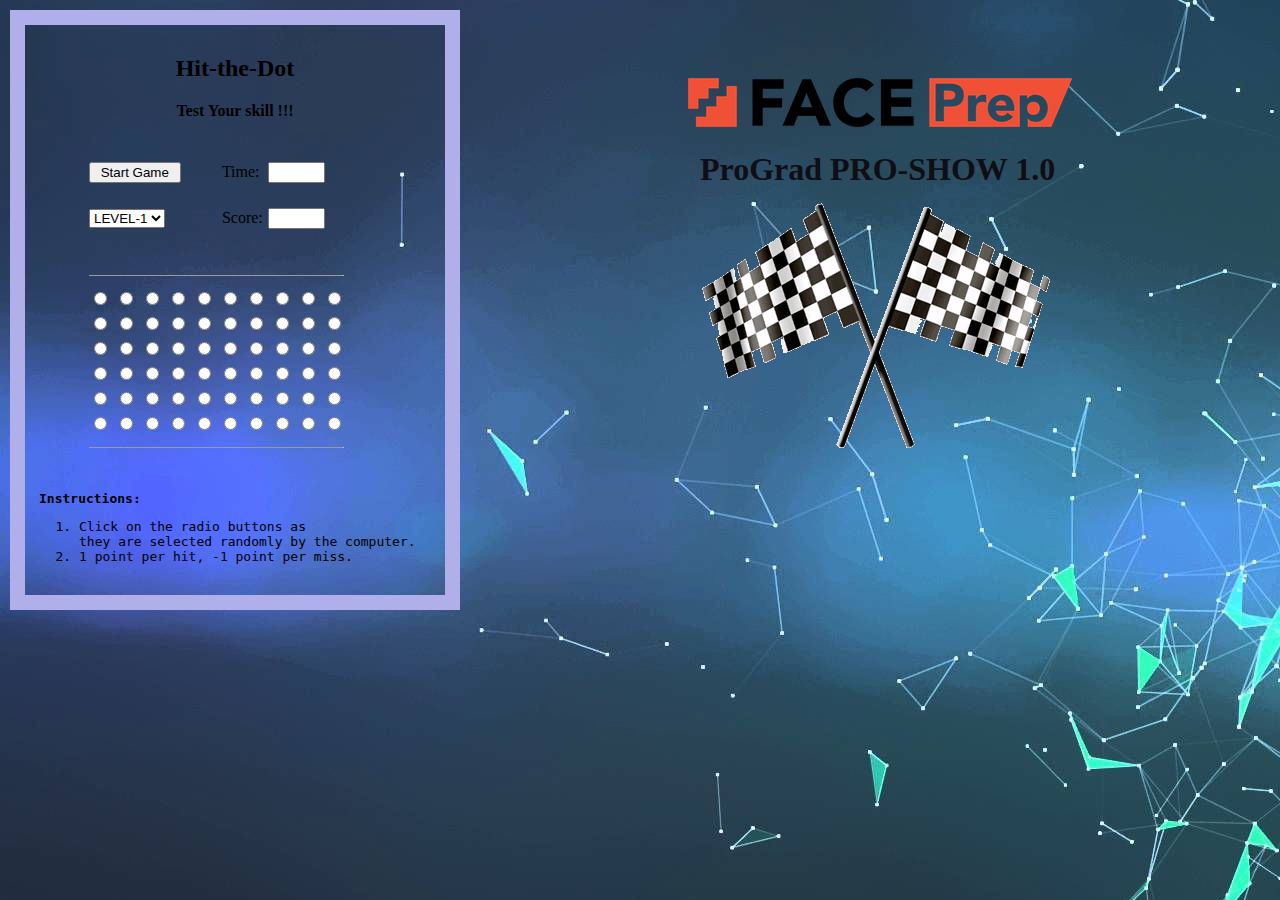
==== index.html @ 685218f2 "Add files via upload" ====
<!DOCTYPE html>
<html lang="en">
<head>
    <meta charset="UTF-8">
    <meta name="viewport" content="width=device-width, initial-scale=1.0">
    <title>Document</title>
    <script src="t.js"></script>
    <link rel="stylesheet" href="style.css">
</head>
<body>
    <div id="heading">
        <h2><strong>Hit-the-Dot</strong></h2>
        <strong>Test Your skill !!!</strong><br><br> 
    </div>
    
    <div id="front-table">
        <form name="cpanel">
        <table cellspacing=3>
        <tr>
        <td><input type="button" name="startstop" value=" Start Game " onClick="play()"></td>
        <td><pre>    </pre></td>
        <td >Time:</td>
        <td><input type="text" name="timeleft" size="4" onFocus="this.blur()"></td>
        </tr>
        <tr>
        <td>
          <select id="button" name="state" onfocus="this.blur()">
            <option value="LEVEL-1" >LEVEL-1</option>
            <option value="LEVEL-2">LEVEL-2</option>
            <option value="LEVEL-3">LEVEL-3</option>
          </select>
        </td>
        <td><pre>    </pre></td>
        <td >Score:</td>
        <td><input type="text" name="score" size="4" onFocus="this.blur()"></td>
        </tr>
        </table>
    </div>
        </form>
       
        <div id="table">
           <form name="dmz">
        <table cellspacing=3>
        <tr>
        <td colspan=10><hr size=1></td>
        </tr>
        <tr>
        <td ><input type="radio" onClick="hithead(0)"></td>
        <td ><input type="radio" onClick="hithead(1)"></td>
        <td ><input type="radio" onClick="hithead(2)"></td>
        <td ><input type="radio" onClick="hithead(3)"></td>
        <td ><input type="radio" onClick="hithead(4)"></td>
        <td ><input type="radio" onClick="hithead(5)"></td>
        <td ><input type="radio" onClick="hithead(6)"></td>
        <td ><input type="radio" onClick="hithead(7)"></td>
        <td ><input type="radio" onClick="hithead(8)"></td>
        <td ><input type="radio" onClick="hithead(9)"></td>
        </tr>
        <tr>
        <td ><input type="radio" onClick="hithead(10)"></td>
        <td ><input type="radio" onClick="hithead(11)"></td>
        <td ><input type="radio" onClick="hithead(12)"></td>
        <td ><input type="radio" onClick="hithead(13)"></td>
        <td ><input type="radio" onClick="hithead(14)"></td>
        <td ><input type="radio" onClick="hithead(15)"></td>
        <td ><input type="radio" onClick="hithead(16)"></td>
        <td ><input type="radio" onClick="hithead(17)"></td>
        <td ><input type="radio" onClick="hithead(18)"></td>
        <td ><input type="radio" onClick="hithead(19)"></td>
        </tr>
        <tr>
        <td ><input type="radio" onClick="hithead(20)"></td>
        <td ><input type="radio" onClick="hithead(21)"></td>
        <td ><input type="radio" onClick="hithead(22)"></td>
        <td ><input type="radio" onClick="hithead(23)"></td>
        <td ><input type="radio" onClick="hithead(24)"></td>
        <td ><input type="radio" onClick="hithead(25)"></td>
        <td ><input type="radio" onClick="hithead(26)"></td>
        <td ><input type="radio" onClick="hithead(27)"></td>
        <td ><input type="radio" onClick="hithead(28)"></td>
        <td ><input type="radio" onClick="hithead(29)"></td>
        </tr>
        <tr>
        <td ><input type="radio" onClick="hithead(30)"></td>
        <td ><input type="radio" onClick="hithead(31)"></td>
        <td ><input type="radio" onClick="hithead(32)"></td>
        <td ><input type="radio" onClick="hithead(33)"></td>
        <td ><input type="radio" onClick="hithead(34)"></td>
        <td ><input type="radio" onClick="hithead(35)"></td>
        <td ><input type="radio" onClick="hithead(36)"></td>
        <td ><input type="radio" onClick="hithead(37)"></td>
        <td ><input type="radio" onClick="hithead(38)"></td>
        <td ><input type="radio" onClick="hithead(39)"></td>
        </tr>
        <tr>
        <td ><input type="radio" onClick="hithead(40)"></td>
        <td ><input type="radio" onClick="hithead(41)"></td>
        <td ><input type="radio" onClick="hithead(42)"></td>
        <td ><input type="radio" onClick="hithead(43)"></td>
        <td ><input type="radio" onClick="hithead(44)"></td>
        <td ><input type="radio" onClick="hithead(45)"></td>
        <td ><input type="radio" onClick="hithead(46)"></td>
        <td ><input type="radio" onClick="hithead(47)"></td>
        <td ><input type="radio" onClick="hithead(48)"></td>
        <td ><input type="radio" onClick="hithead(49)"></td>
        </tr>
        <tr>
        <td ><input type="radio" onClick="hithead(50)"></td>
        <td ><input type="radio" onClick="hithead(51)"></td>
        <td ><input type="radio" onClick="hithead(52)"></td>
        <td ><input type="radio" onClick="hithead(53)"></td>
        <td ><input type="radio" onClick="hithead(54)"></td>
        <td ><input type="radio" onClick="hithead(55)"></td>
        <td ><input type="radio" onClick="hithead(56)"></td>
        <td ><input type="radio" onClick="hithead(57)"></td>
        <td ><input type="radio" onClick="hithead(58)"></td>
        <td ><input type="radio" onClick="hithead(59)"></td>
        </tr>
        <tr><td colspan=10><hr size=1></td>
        </tr></table></form> 
        </div>
        
        <div id="Instructions">
            <table cellspacing=3><tr><td><code>
        <p><strong>Instructions:</strong>
        <ol><li>Click on the radio buttons as<BR>
        they are selected randomly by the computer.<BR>
        <li>1 point per hit, -1 point per miss.<BR>
        </ol></td></tr></table>
        </div>

        <div class="image">
            <img src="face.png" alt="face">
          </div>

        <div class="flag">
            <img src="flag.gif" alt="flag">
        </div>
        
        <div class="proshow">
            <h1><strong>ProGrad PRO-SHOW 1.0</strong></h1>
        </div>
        
</body>
</html>
---- style.css ----
body{
   background-image: url('1.jpg');
    width: 400px;
    height: 550px;
    border: 15px solid rgb(176, 175, 233);
    padding: 10px;
    margin: 10px;
}

div.image{
    position: absolute;
  top: 70px;
  bottom: 80px;
  right: 400px;
  width: 200px;
  height: 100px;
}

div.flag{
    position: absolute;
  top: 200px;
  right: 400px;
  width: 200px;
  height: 100px;
}

div.proshow{
    color: rgb(17, 13, 20);
    position: absolute;
    top: 130px;
    right: 180px;
    width: 400px;
    height: 100px;
}

#heading{
    text-align: center;
}

#front-table{
    padding: 10px;
    padding-left: 50px;
}

#table{
    display: inline-block;
    padding: 10px;
    padding-left: 50px;
    align-items: center;
}

#Instructions{
    display: inline-block;
    text-align: left;
    
}
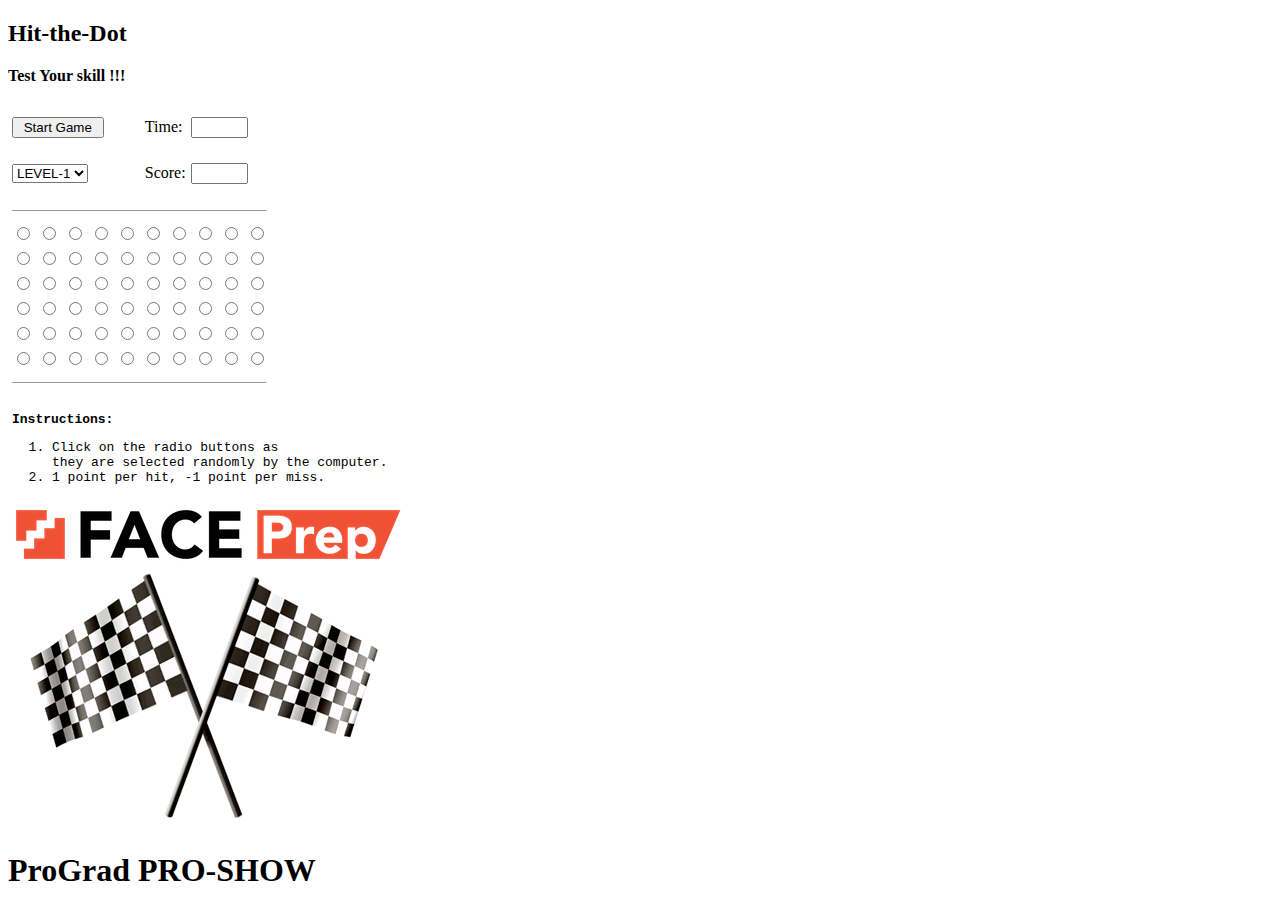
==== commit 30d82ec9: "Update index.html" ====
--- a/index.html
+++ b/index.html
@@ -3,8 +3,8 @@
 <head>
     <meta charset="UTF-8">
     <meta name="viewport" content="width=device-width, initial-scale=1.0">
-    <title>Document</title>
-    <script src="t.js"></script>
+    <title>HIT THE DOT</title>
+    <script src="hit.js"></script>
     <link rel="stylesheet" href="style.css">
 </head>
 <body>
@@ -42,7 +42,7 @@
            <form name="dmz">
         <table cellspacing=3>
         <tr>
-        <td colspan=10><hr size=1></td>
+        <td id="tab" colspan=10 ><hr size=1></td>
         </tr>
         <tr>
         <td ><input type="radio" onClick="hithead(0)"></td>
@@ -138,7 +138,7 @@
         </div>
         
         <div class="proshow">
-            <h1><strong>ProGrad PRO-SHOW 1.0</strong></h1>
+            <h1><strong>ProGrad PRO-SHOW </strong></h1>
         </div>
         
 </body>
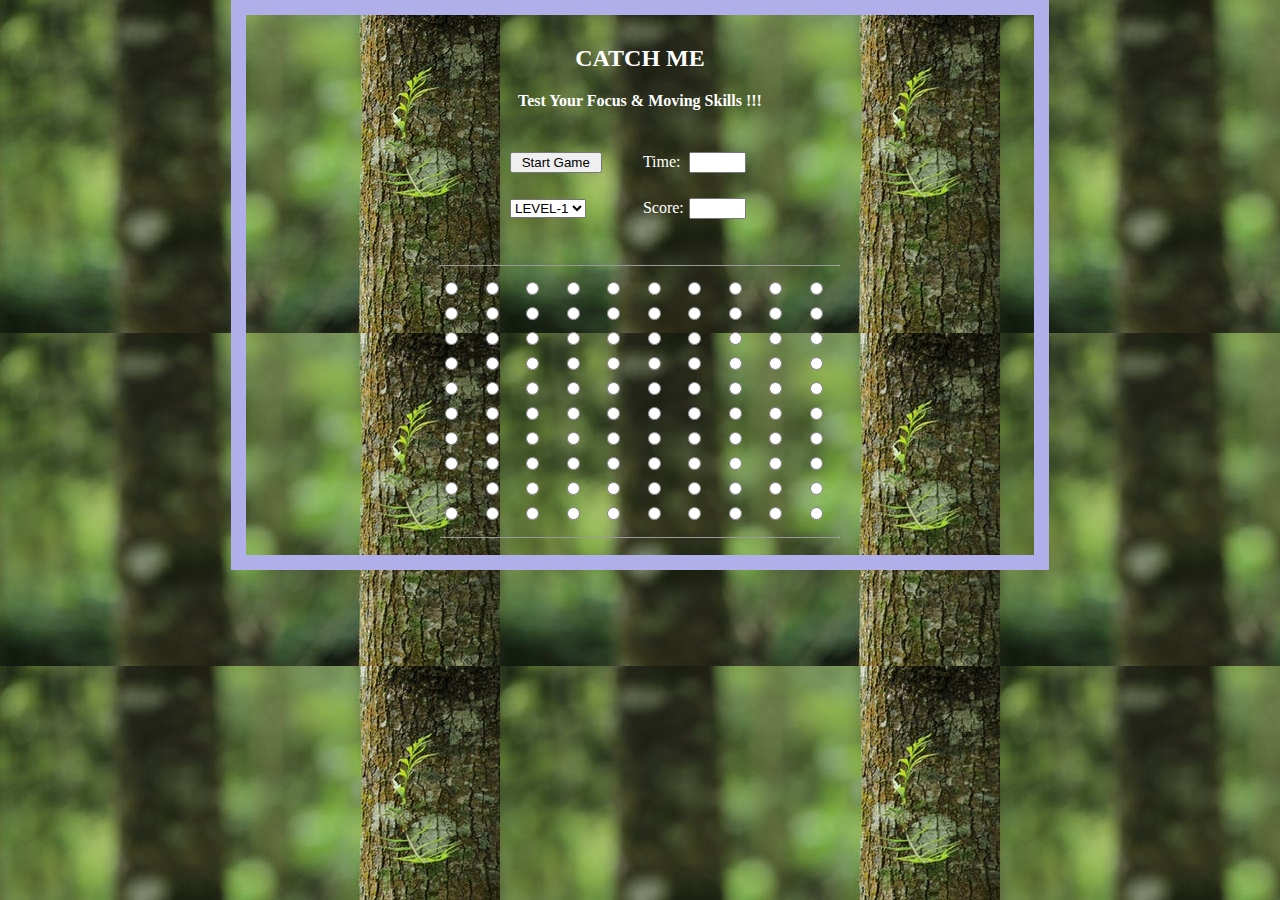
==== commit 8070c154: "Add files via upload" ====
--- a/index.html
+++ b/index.html
@@ -3,14 +3,18 @@
 <head>
     <meta charset="UTF-8">
     <meta name="viewport" content="width=device-width, initial-scale=1.0">
-    <title>HIT THE DOT</title>
+    <title>CATCH ME</title>
     <script src="hit.js"></script>
     <link rel="stylesheet" href="style.css">
+    <audio id="myAudio">
+        <source src="game_over.mp3" type="audio/mpeg">
+    </audio>
+
 </head>
 <body>
     <div id="heading">
-        <h2><strong>Hit-the-Dot</strong></h2>
-        <strong>Test Your skill !!!</strong><br><br> 
+        <h2><strong>CATCH ME</strong></h2>
+        <strong>Test Your Focus & Moving Skills  !!!</strong><br><br> 
     </div>
     
     <div id="front-table">
@@ -39,7 +43,7 @@
         </form>
        
         <div id="table">
-           <form name="dmz">
+           <form name="dmz" style="width: 120%; height: 100%; margin: auto;">
         <table cellspacing=3>
         <tr>
         <td id="tab" colspan=10 ><hr size=1></td>
@@ -116,30 +120,53 @@
         <td ><input type="radio" onClick="hithead(58)"></td>
         <td ><input type="radio" onClick="hithead(59)"></td>
         </tr>
+        <td ><input type="radio" onClick="hithead(60)"></td>
+        <td ><input type="radio" onClick="hithead(61)"></td>
+        <td ><input type="radio" onClick="hithead(62)"></td>
+        <td ><input type="radio" onClick="hithead(63)"></td>
+        <td ><input type="radio" onClick="hithead(64)"></td>
+        <td ><input type="radio" onClick="hithead(65)"></td>
+        <td ><input type="radio" onClick="hithead(66)"></td>
+        <td ><input type="radio" onClick="hithead(67)"></td>
+        <td ><input type="radio" onClick="hithead(68)"></td>
+        <td ><input type="radio" onClick="hithead(69)"></td>
+        </tr>
+        <td ><input type="radio" onClick="hithead(70)"></td>
+        <td ><input type="radio" onClick="hithead(71)"></td>
+        <td ><input type="radio" onClick="hithead(72)"></td>
+        <td ><input type="radio" onClick="hithead(73)"></td>
+        <td ><input type="radio" onClick="hithead(74)"></td>
+        <td ><input type="radio" onClick="hithead(75)"></td>
+        <td ><input type="radio" onClick="hithead(76)"></td>
+        <td ><input type="radio" onClick="hithead(77)"></td>
+        <td ><input type="radio" onClick="hithead(78)"></td>
+        <td ><input type="radio" onClick="hithead(79)"></td>
+        </tr>
+        <td ><input type="radio" onClick="hithead(80)"></td>
+        <td ><input type="radio" onClick="hithead(81)"></td>
+        <td ><input type="radio" onClick="hithead(82)"></td>
+        <td ><input type="radio" onClick="hithead(83)"></td>
+        <td ><input type="radio" onClick="hithead(84)"></td>
+        <td ><input type="radio" onClick="hithead(85)"></td>
+        <td ><input type="radio" onClick="hithead(86)"></td>
+        <td ><input type="radio" onClick="hithead(87)"></td>
+        <td ><input type="radio" onClick="hithead(88)"></td>
+        <td ><input type="radio" onClick="hithead(89)"></td>
+        </tr>
+        <td ><input type="radio" onClick="hithead(90)"></td>
+        <td ><input type="radio" onClick="hithead(91)"></td>
+        <td ><input type="radio" onClick="hithead(92)"></td>
+        <td ><input type="radio" onClick="hithead(93)"></td>
+        <td ><input type="radio" onClick="hithead(94)"></td>
+        <td ><input type="radio" onClick="hithead(95)"></td>
+        <td ><input type="radio" onClick="hithead(96)"></td>
+        <td ><input type="radio" onClick="hithead(97)"></td>
+        <td ><input type="radio" onClick="hithead(98)"></td>
+        <td ><input type="radio" onClick="hithead(100)"></td>
+        </tr>
         <tr><td colspan=10><hr size=1></td>
         </tr></table></form> 
         </div>
-        
-        <div id="Instructions">
-            <table cellspacing=3><tr><td><code>
-        <p><strong>Instructions:</strong>
-        <ol><li>Click on the radio buttons as<BR>
-        they are selected randomly by the computer.<BR>
-        <li>1 point per hit, -1 point per miss.<BR>
-        </ol></td></tr></table>
-        </div>
-
-        <div class="image">
-            <img src="face.png" alt="face">
-          </div>
-
-        <div class="flag">
-            <img src="flag.gif" alt="flag">
-        </div>
-        
-        <div class="proshow">
-            <h1><strong>ProGrad PRO-SHOW </strong></h1>
-        </div>
-        
+    
 </body>
 </html>
--- a/style.css
+++ b/style.css
@@ -0,0 +1,44 @@
+body{
+   background-image: url('111.jpeg');
+    width: 60%;
+    border: 15px solid rgb(176, 175, 233);
+    padding: 10px;
+    padding-bottom: 7em;
+    margin: auto;
+}
+
+
+#heading{
+    text-align: center;
+    text-decoration-color: white;
+    color: white;
+}
+
+#front-table{
+    margin: auto;
+    width: 80%;
+    padding: 10px;
+    padding-left: 250px;
+    color: white;
+}
+
+#table{
+    margin: auto;
+    height: 180px;
+    align-items: center;
+    padding: 10px;
+    padding-left: 180px;
+}
+
+#Instructions{
+    display: inline-block;
+    text-align: left;
+    color: white;
+    font-size: 1em;
+    
+}
+
+#tab{
+    width:400px;
+    text-align: center;
+}
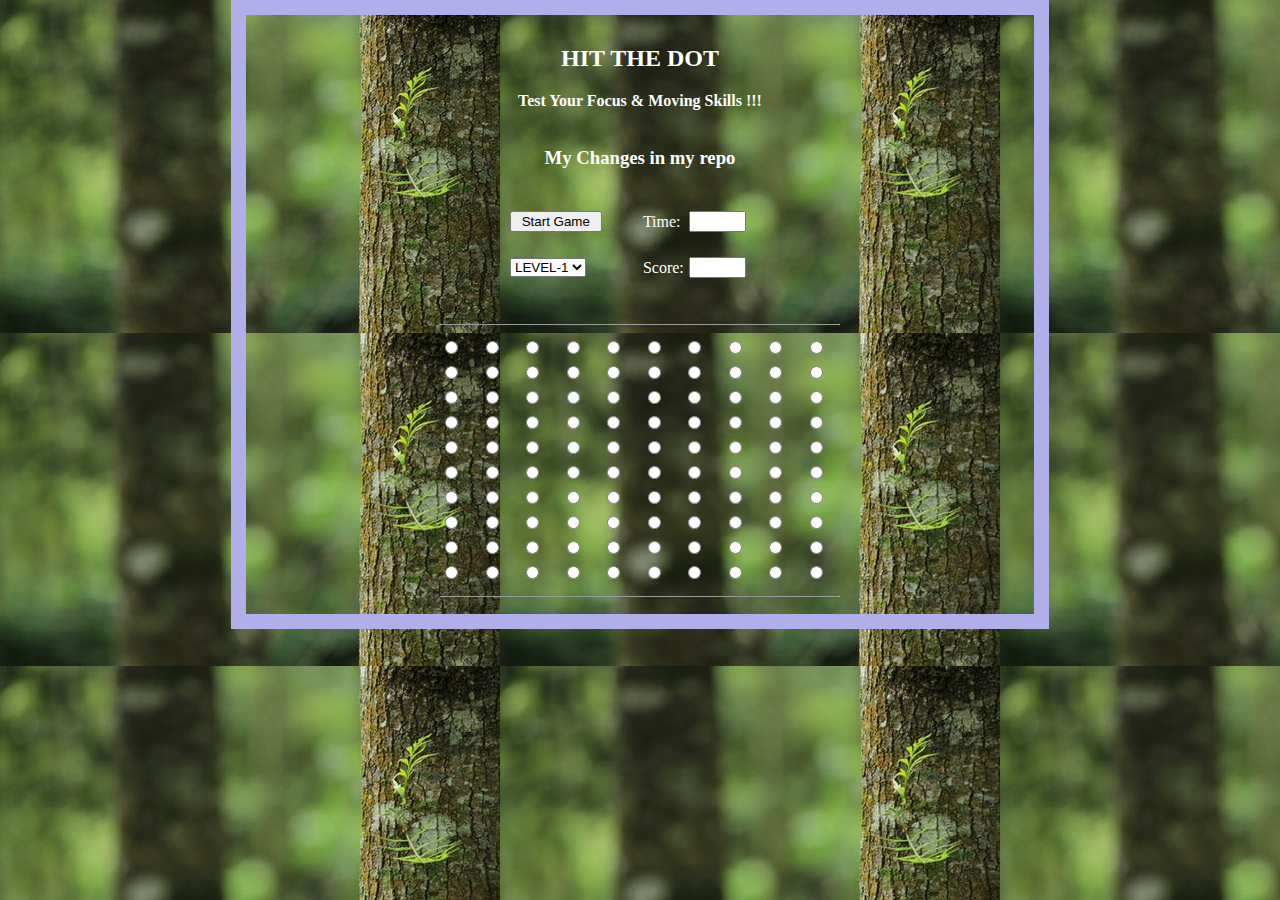
==== commit d050ac31: "1st commit" ====
--- a/index.html
+++ b/index.html
@@ -3,7 +3,7 @@
 <head>
     <meta charset="UTF-8">
     <meta name="viewport" content="width=device-width, initial-scale=1.0">
-    <title>CATCH ME</title>
+    <title>HIT THE DOT</title>
     <script src="hit.js"></script>
     <link rel="stylesheet" href="style.css">
     <audio id="myAudio">
@@ -13,8 +13,9 @@
 </head>
 <body>
     <div id="heading">
-        <h2><strong>CATCH ME</strong></h2>
+        <h2><strong>HIT THE DOT</strong></h2>
         <strong>Test Your Focus & Moving Skills  !!!</strong><br><br> 
+        <h3>My Changes in my repo</h3>
     </div>
     
     <div id="front-table">
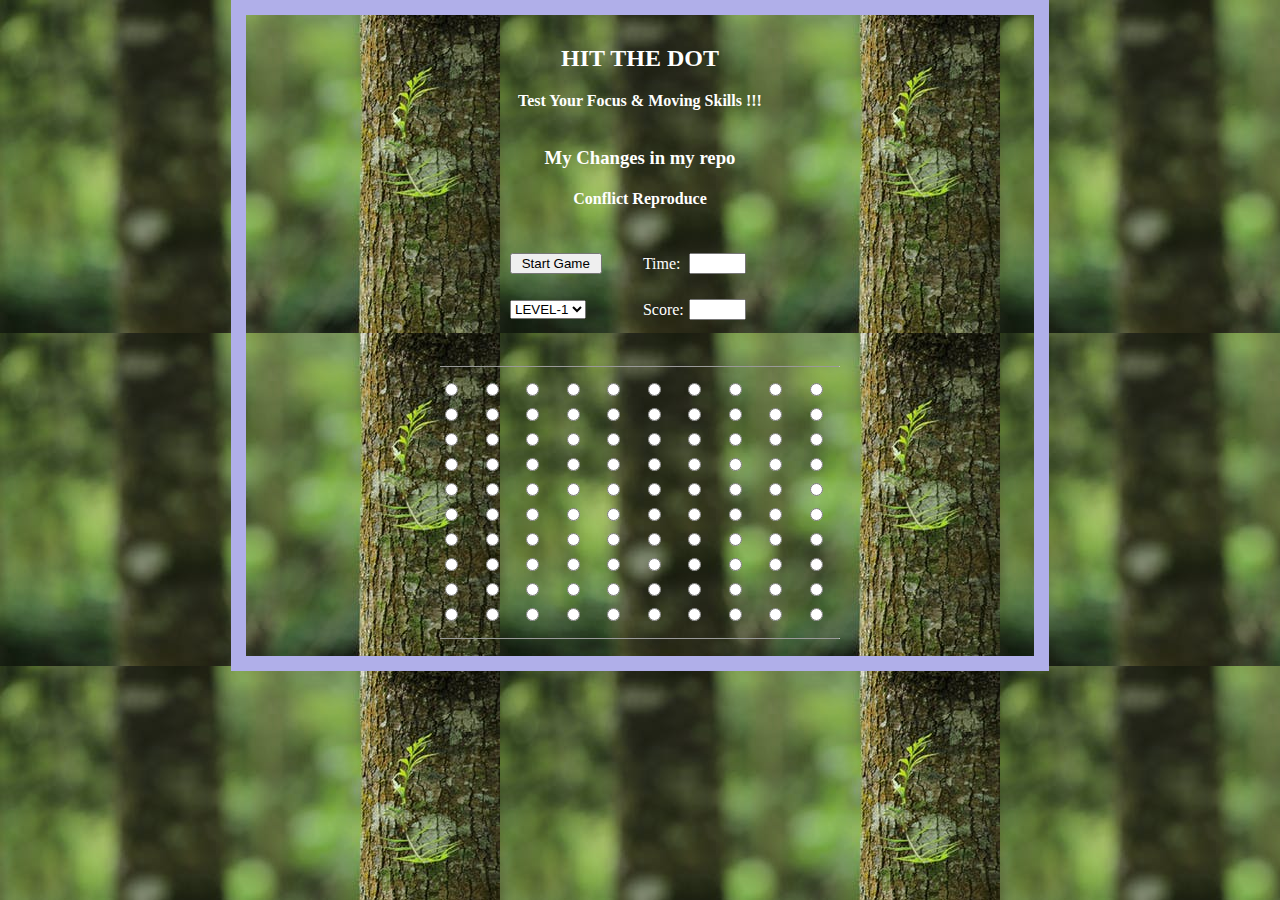
==== commit 94a6d8f5: "Update index.html" ====
--- a/index.html
+++ b/index.html
@@ -16,6 +16,7 @@
         <h2><strong>HIT THE DOT</strong></h2>
         <strong>Test Your Focus & Moving Skills  !!!</strong><br><br> 
         <h3>My Changes in my repo</h3>
+        <h4>Conflict Reproduce</h4>
     </div>
     
     <div id="front-table">
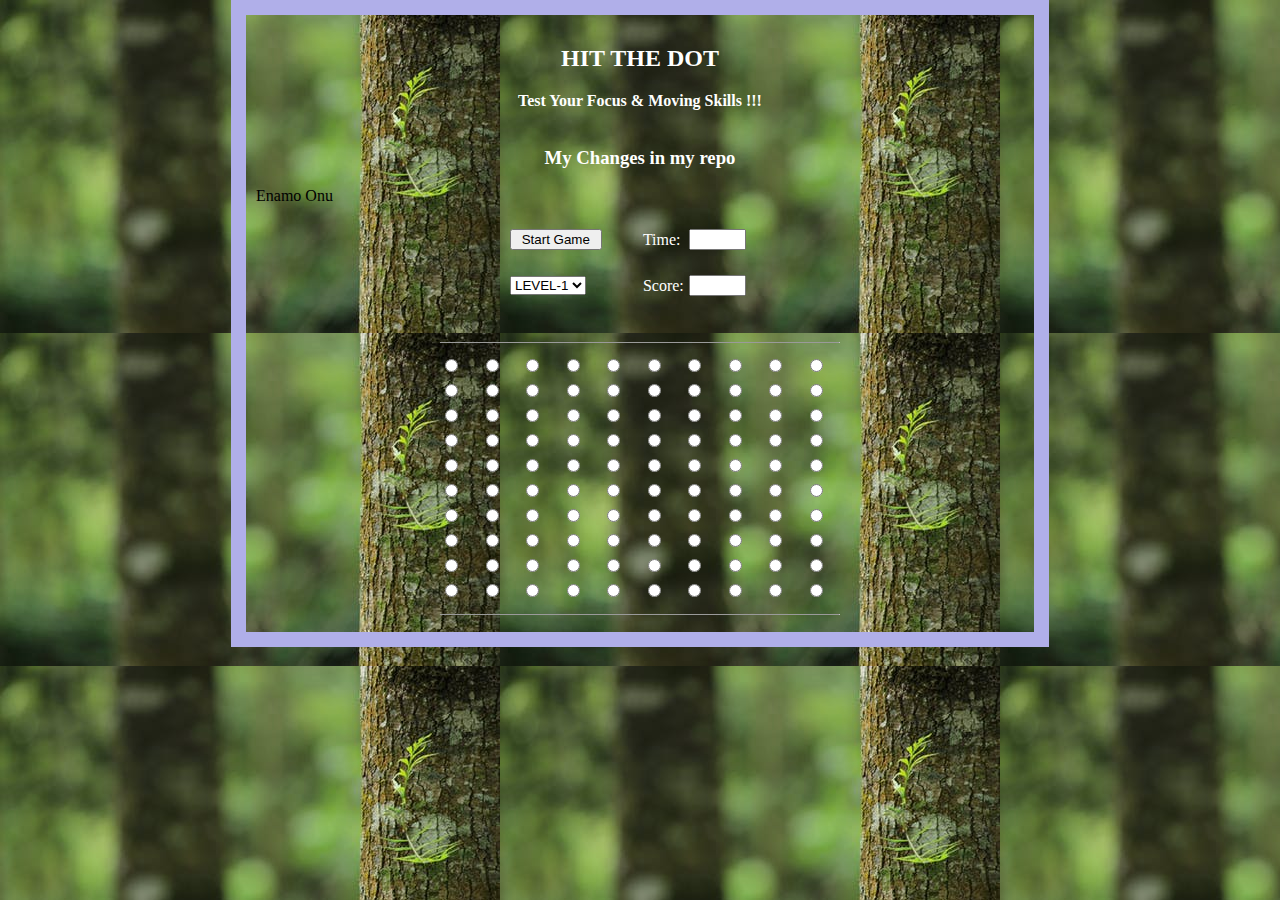
==== commit a92f17ad: "2nd Commit" ====
--- a/index.html
+++ b/index.html
@@ -16,7 +16,10 @@
         <h2><strong>HIT THE DOT</strong></h2>
         <strong>Test Your Focus & Moving Skills  !!!</strong><br><br> 
         <h3>My Changes in my repo</h3>
-        <h4>Conflict Reproduce</h4>
+    </div>
+
+    <div>
+        Enamo Onu
     </div>
     
     <div id="front-table">
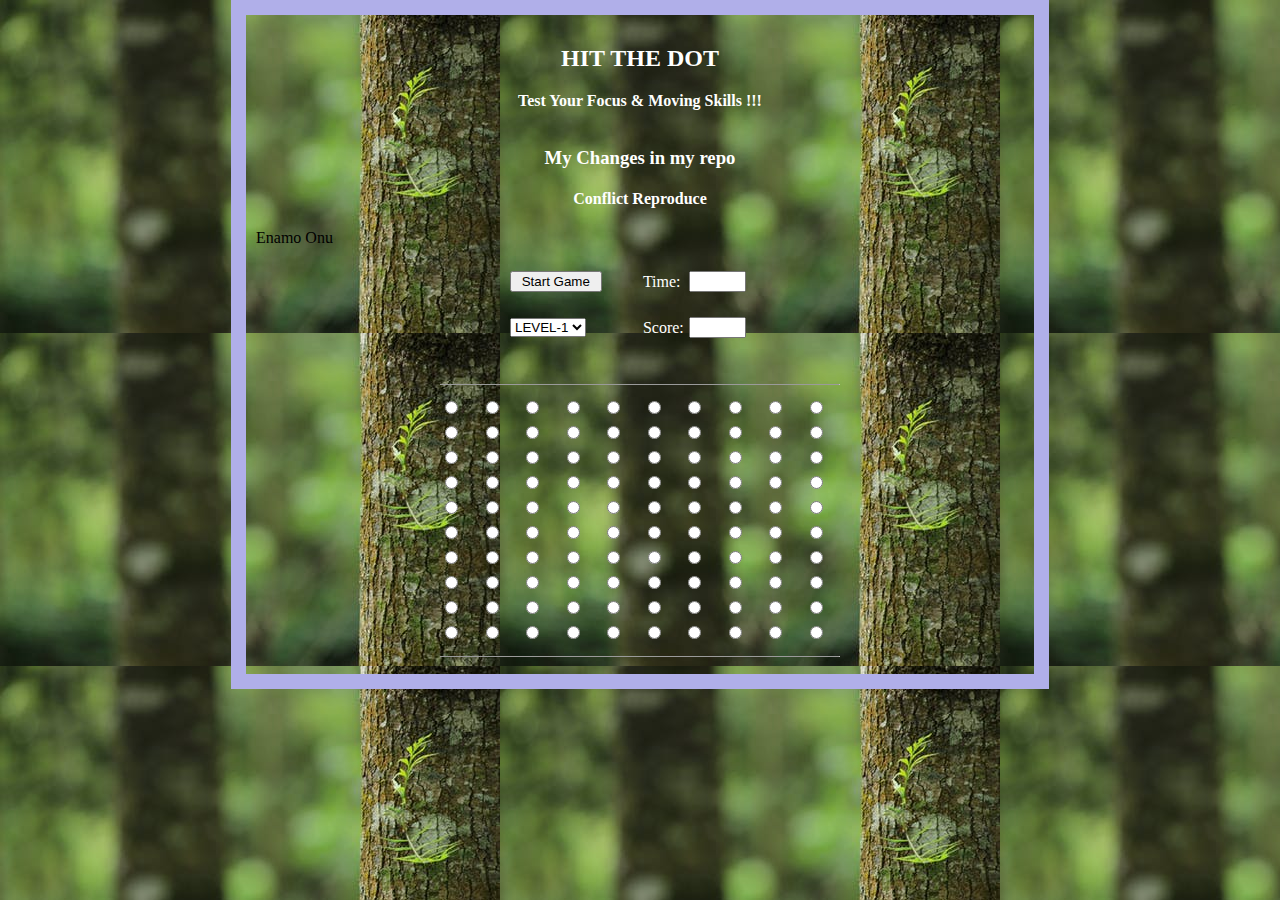
==== commit a4d03e3b: "Merge branch 'master' of https://github.com/sivanesan24/HIT_THE_DOTS" ====
--- a/index.html
+++ b/index.html
@@ -16,6 +16,7 @@
         <h2><strong>HIT THE DOT</strong></h2>
         <strong>Test Your Focus & Moving Skills  !!!</strong><br><br> 
         <h3>My Changes in my repo</h3>
+        <h4>Conflict Reproduce</h4>
     </div>
 
     <div>
